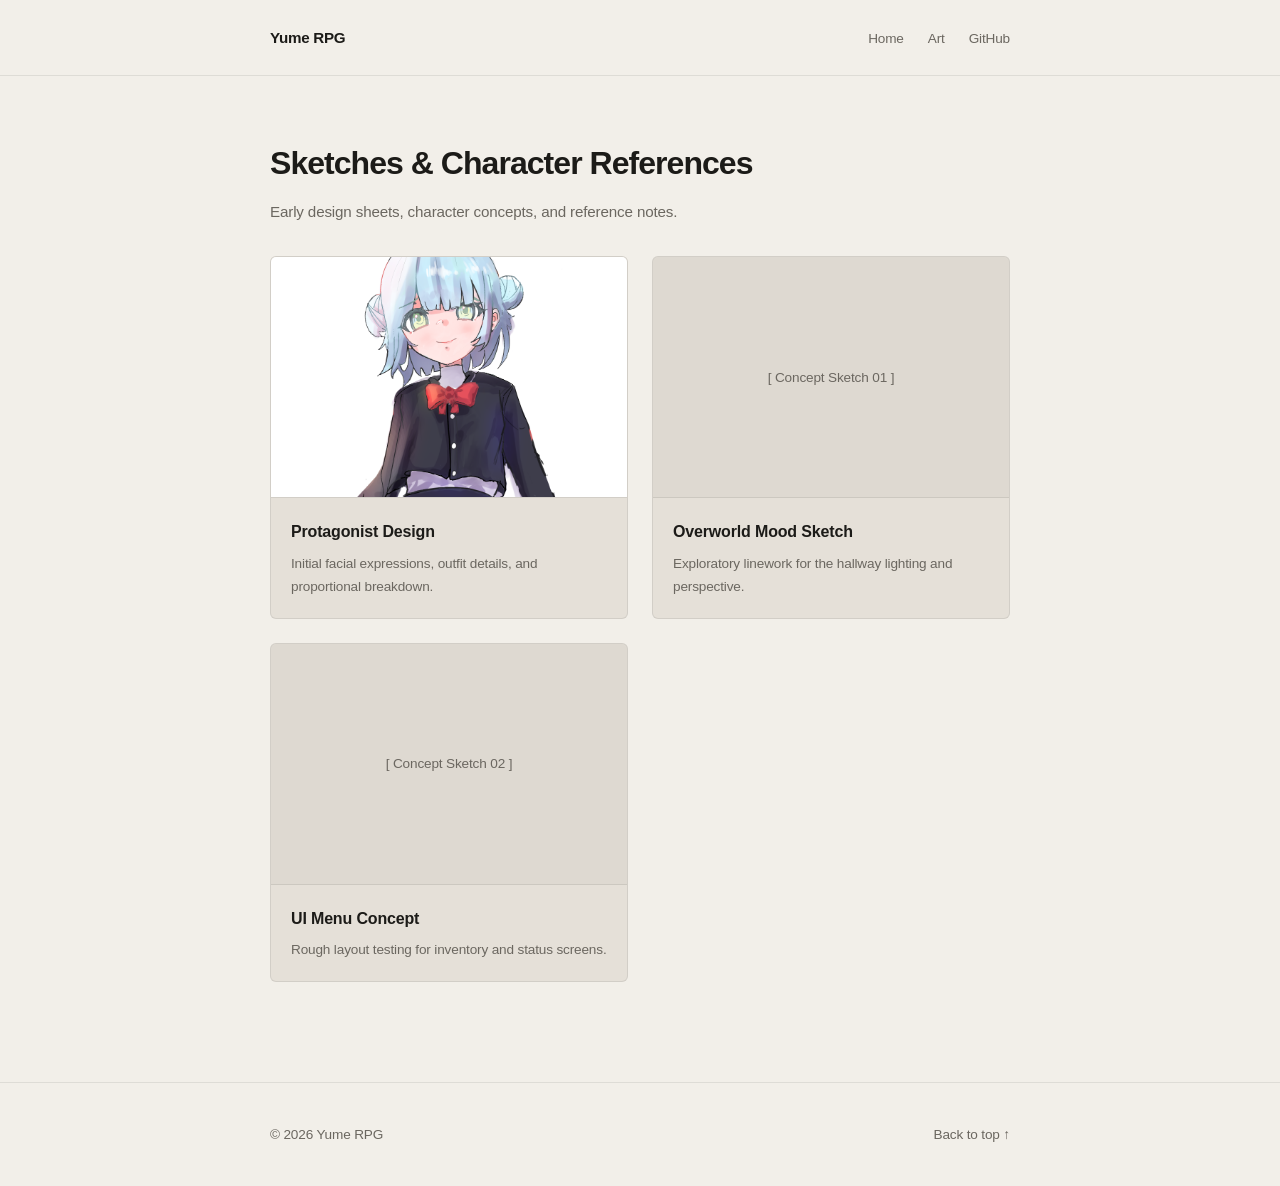
==== art.html @ 42ee74f6 "create art page, about page, lightbox effect for gallery in art page. update styles." ====
<!DOCTYPE html>
<html lang="en">
<head>
    <meta charset="UTF-8">
    <meta name="viewport" content="width=device-width, initial-scale=1.0">
    <title>Yume RPG | Art & References</title>
    <link rel="stylesheet" href="style.css">
</head>
<body id="top">
    

    <nav class="navbar">
        <div class="nav-container">
            <a href="index.html" class="nav-logo">Yume RPG</a>
            <ul class="nav-links">
                <li><a href="index.html">Home</a></li>
                <li><a href="art.html" class="active-page">Art</a></li>
                <li><a href="https://github.com/Memuyy" target="_blank">GitHub</a></li>
            </ul>
        </div>
    </nav>


    <main class="container">
        
        <header class="art-header">
            <h1>Sketches & Character References</h1>
            <p>Early design sheets, character concepts, and reference notes.</p>
        </header>

        <section class="art-grid">
            
            <div class="art-card">
                <img src="images/yume-design.png" alt="Protagonist Design - Character Sheet: Yume" class="art-img lightbox-trigger" data-title="Protagonist Design - Character Sheet: Yume">
                <div class="art-info">
                    <h3>Protagonist Design</h3>
                    <p>Initial facial expressions, outfit details, and proportional breakdown.</p>
                </div>
            </div>

            <div class="art-card">
                <div class="art-placeholder lightbox-trigger" data-title="Overworld Mood Sketch">
                    <span>[ Concept Sketch 01 ]</span>
                </div>
                <div class="art-info">
                    <h3>Overworld Mood Sketch</h3>
                    <p>Exploratory linework for the hallway lighting and perspective.</p>
                </div>
            </div>

            <div class="art-card">
                <div class="art-placeholder lightbox-trigger" data-title="UI Menu Concept">
                    <span>[ Concept Sketch 02 ]</span>
                </div>
                <div class="art-info">
                    <h3>UI Menu Concept</h3>
                    <p>Rough layout testing for inventory and status screens.</p>
                </div>
            </div>

        </section>

    </main>

    <div id="lightbox" class="lightbox-overlay">
        <span class="lightbox-close">&times;</span>
        <div class="lightbox-content">
            <div id="lightbox-display" class="lightbox-view"></div>
            <p id="lightbox-caption"></p>
        </div>
    </div>
    <footer>
        <div class="container footer-container">
            <p>&copy; 2026 Yume RPG</p>
            <a href="#top" class="back-to-top">Back to top &uarr;</a>
        </div>
    </footer>

<script src="lightbox.js"></script>

</body>
</html>
---- style.css ----
:root {
    --bg-primary: #f2efe9;
    --bg-surface: #e5e0d8;
    --text-main: #1c1b18;
    --text-muted: #6b6760;
    --border-subtle: rgba(28, 27, 24, 0.09);
    --font-sans: -apple-system, BlinkMacSystemFont, "Segoe UI", Roboto, Helvetica, Arial, sans-serif;
}

html {
    scroll-behavior: smooth;
}

body {
    font-family: var(--font-sans);
    background-color: var(--bg-primary);
    color: var(--text-main);
    margin: 0;
    line-height: 1.7;
    letter-spacing: -0.01em;
    animation: fadeIn 0.6s ease-out;
}

@keyframes fadeIn {
    from { opacity: 0; transform: translateY(6px); }
    to { opacity: 1; transform: translateY(0); }
}

.container {
    max-width: 740px;
    margin: 0 auto;
    padding: 0 24px;
}

.navbar {
    position: relative;
    background-color: transparent;
    border-bottom: 1px solid var(--border-subtle);
    padding: 24px 0;
}

.nav-container {
    max-width: 740px;
    margin: 0 auto;
    padding: 0 24px;
    display: flex;
    justify-content: space-between;
    align-items: center;
}

.nav-logo {
    font-weight: 700;
    font-size: 0.95rem;
    color: var(--text-main);
    text-decoration: none;
    letter-spacing: -0.02em;
}

.nav-links {
    list-style: none;
    display: flex;
    gap: 24px;
    margin: 0;
    padding: 0;
}

.nav-links a {
    color: var(--text-muted);
    text-decoration: none;
    font-size: 0.85rem;
    font-weight: 400;
    transition: color 0.15s ease;
}

.nav-links a:hover {
    color: var(--text-main);
}

.section {
    margin: 80px 0;
    border-top: 1px solid var(--border-subtle);
    padding-top: 48px;
}

.section h2 {
    font-size: 1.25rem;
    font-weight: 600;
    margin-bottom: 24px;
    letter-spacing: -0.02em;
    color: var(--text-main);
}

.section p {
    color: var(--text-muted);
    font-size: 0.95rem;
}

.gallery-grid {
    display: grid;
    grid-template-columns: repeat(auto-fit, minmax(280px, 1fr));
    gap: 16px;
}

.gallery-placeholder {
    background-color: var(--bg-surface);
    border: 1px solid var(--border-subtle);
    height: 160px;
    display: flex;
    justify-content: center;
    align-items: center;
    border-radius: 6px;
    color: var(--text-muted);
    font-size: 0.85rem;
    transition: all 0.2s ease;
}

.gallery-placeholder:hover {
    border-color: rgba(28, 27, 24, 0.25);
    transform: translateY(-2px);
}

footer {
    border-top: 1px solid var(--border-subtle);
    padding: 40px 0;
    margin-top: 100px;
}

.footer-container {
    max-width: 740px;
    margin: 0 auto;
    padding: 0 24px;
    display: flex;
    justify-content: space-between;
    align-items: center;
}

footer p {
    font-size: 0.85rem;
    color: var(--text-muted);
    margin: 0;
}

.back-to-top {
    font-size: 0.85rem;
    color: var(--text-muted);
    text-decoration: none;
    transition: color 0.2s ease;
}

.back-to-top:hover {
    color: var(--text-main);
}

/* art stuff */
.art-image {
    width: 100%;
    height: auto;
    display: block;
}

.devlog-card {
    background-color: var(--bg-surface);
    border: 1px solid var(--border-subtle);
    border-radius: 6px;
    overflow: hidden; 
    transition: transform 0.2s ease, border-color 0.2s ease;
}

.devlog-card-link:hover .devlog-card {
    border-color: rgba(28, 27, 24, 0.25);
    transform: translateY(-2px);
}

.devlog-thumb {
    width: 100%;
    height: 180px;
    object-fit: cover;
    display: block;
    border-bottom: 1px solid var(--border-subtle);
    background-color: rgba(0, 0, 0, 0.045); 
}

.devlog-body {
    padding: 20px;
}

.devlog-body .date {
    font-size: 0.75rem;
    color: var(--text-muted);
    text-transform: uppercase;
    letter-spacing: 0.05em;
    display: block;
    margin-bottom: 6px;
}

.devlog-body h3 {
    font-size: 1.05rem;
    font-weight: 600;
    margin: 0 0 8px 0;
    color: var(--text-main);
}

.devlog-body p {
    font-size: 0.9rem;
    color: var(--text-muted);
    margin: 0;
}

/* art gallery */
.art-header {
    margin: 60px 0 32px 0;
}

.art-header h1 {
    font-size: 2rem;
    font-weight: 700;
    margin: 0 0 8px 0;
    letter-spacing: -0.03em;
    color: var(--text-main);
}

.art-header p {
    color: var(--text-muted);
    font-size: 0.95rem;
    margin: 0;
}

.art-grid {
    display: grid;
    grid-template-columns: repeat(auto-fit, minmax(320px, 1fr));
    gap: 24px;
    margin-bottom: 80px;
}

.art-card {
    background-color: var(--bg-surface);
    border: 1px solid var(--border-subtle);
    border-radius: 6px;
    overflow: hidden;
    transition: transform 0.2s ease, border-color 0.2s ease;
}

.art-card:hover {
    border-color: rgba(28, 27, 24, 0.25);
    transform: translateY(-2px);
}

.art-placeholder {
    height: 240px;
    background-color: rgba(0, 0, 0, 0.03);
    border-bottom: 1px solid var(--border-subtle);
    display: flex;
    justify-content: center;
    align-items: center;
    color: var(--text-muted);
    font-size: 0.85rem;
    font-weight: 500;
}

.art-img {
    width: 100%;
    height: 240px;
    object-fit: cover;
    display: block;
    border-bottom: 1px solid var(--border-subtle);
}

.art-info {
    padding: 20px;
}

.art-info h3 {
    font-size: 1rem;
    font-weight: 600;
    margin: 0 0 6px 0;
    color: var(--text-main);
}

.art-info p {
    font-size: 0.85rem;
    color: var(--text-muted);
    margin: 0;
}

/* lightbox*/
.lightbox-trigger {
    cursor: pointer;
}

.lightbox-overlay {
    position: fixed;
    top: 0;
    left: 0;
    width: 100%;
    height: 100%;
    background-color: rgba(10, 10, 12, 0.85);
    backdrop-filter: blur(6px);
    display: flex;
    justify-content: center;
    align-items: center;
    z-index: 2000;
    opacity: 0;
    pointer-events: none;
    transition: opacity 0.25s ease;
}

.lightbox-overlay.active {
    opacity: 1;
    pointer-events: auto;
}

.lightbox-content {
    background-color: transparent;
    border: none;
    padding: 0;
    max-width: 90vw;
    width: auto;
    text-align: center;
    transform: scale(0.95);
    transition: transform 0.25s ease;
}

.lightbox-overlay.active .lightbox-content {
    transform: scale(1);
}

.lightbox-view {
    background-color: transparent;
    border: none;
    padding: 0;
    margin-bottom: 12px;
    display: flex;
    justify-content: center;
    align-items: center;
    overflow: hidden;
}

.lightbox-view img {
    max-width: 100%;
    max-height: 70vh;
    width: auto;
    height: auto;
    object-fit: contain;
    display: block;
    border-radius: 4px;
}

#lightbox-caption {
    font-size: 0.95rem;
    color: #ffffff; 
    margin: 0;
}

.lightbox-close {
    position: absolute;
    top: 24px;
    right: 32px;
    font-size: 2.5rem;
    color: #ffffff;
    cursor: pointer;
    background: transparent;
    border: none;
    line-height: 1;
    opacity: 0.8;
    transition: opacity 0.2s ease;
}

.lightbox-close:hover {
    opacity: 1;
}
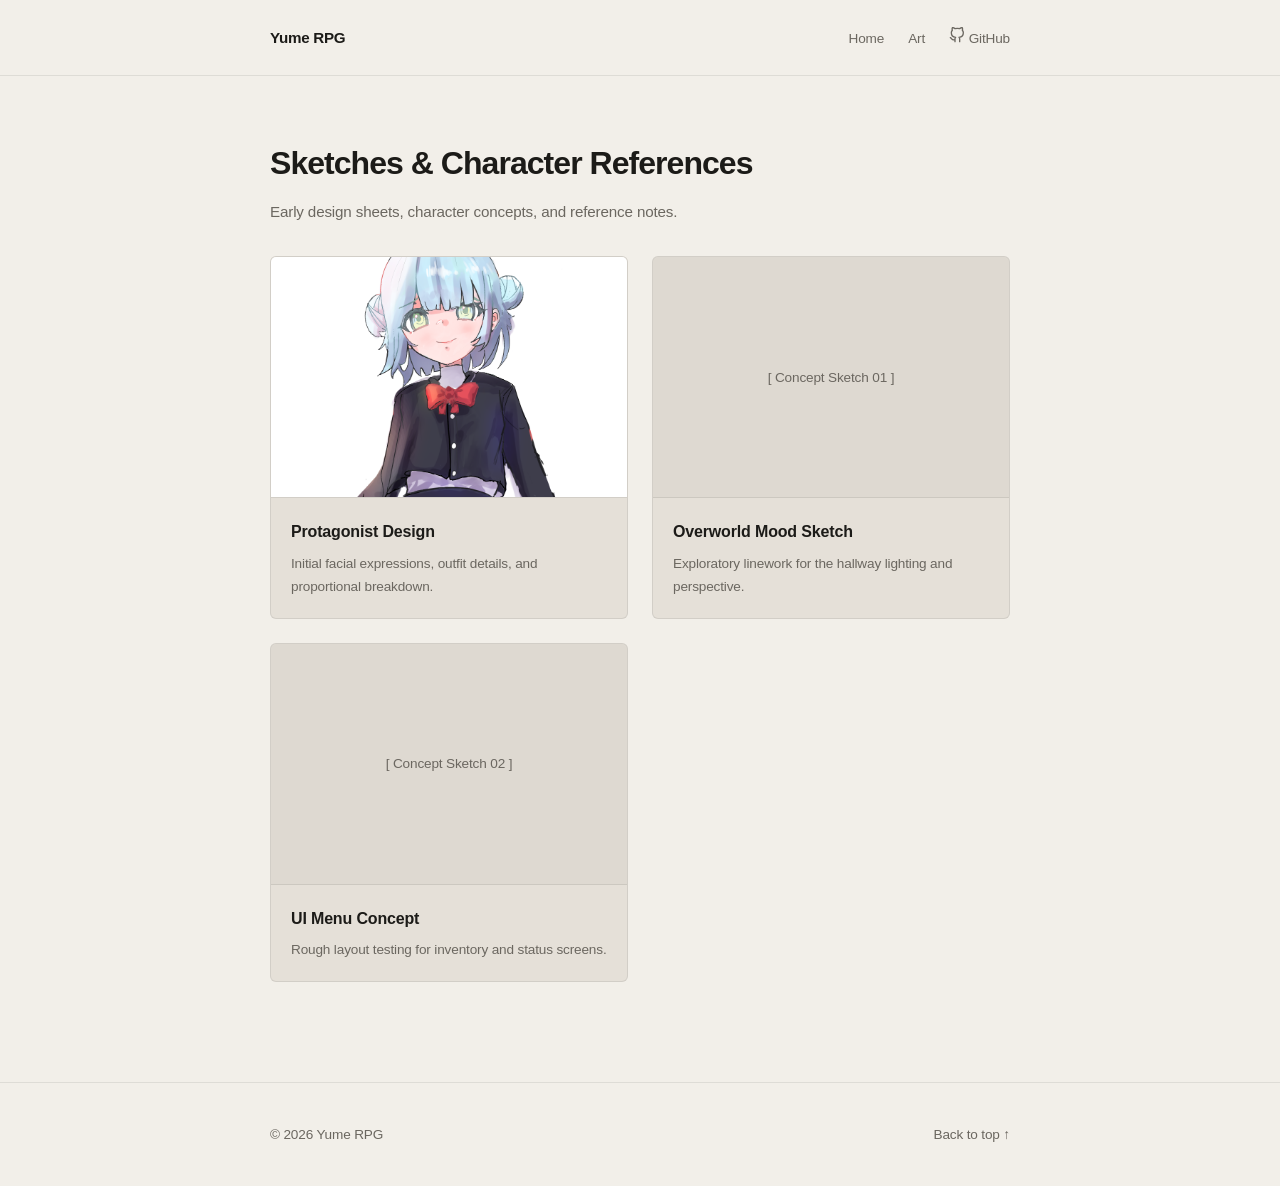
==== commit 72a6c4bc: "inline svg img for github nav link" ====
--- a/art.html
+++ b/art.html
@@ -15,7 +15,14 @@
             <ul class="nav-links">
                 <li><a href="index.html">Home</a></li>
                 <li><a href="art.html" class="active-page">Art</a></li>
-                <li><a href="https://github.com/Memuyy" target="_blank">GitHub</a></li>
+                <li>
+    <a href="https://github.com/Memuyy" target="_blank" class="nav-github-link">
+        <svg class="github-icon" viewBox="0 0 24 24" width="16" height="16" stroke="currentColor" stroke-width="2" fill="none" stroke-linecap="round" stroke-linejoin="round">
+            <path d="M9 19c-5 1.5-5-2.5-7-3m14 6v-3.87a3.37 3.37 0 0 0-.94-2.61c3.14-.35 6.44-1.54 6.44-7A5.44 5.44 0 0 0 20 4.77 5.07 5.07 0 0 0 19.91 1S18.73.65 16 2.48a13.38 13.38 0 0 0-7 0C6.27.65 5.09 1 5.09 1A5.07 5.07 0 0 0 5 4.77a5.44 5.44 0 0 0-1.5 3.78c0 5.42 3.3 6.61 6.44 7A3.37 3.37 0 0 0 9 18.13V22"></path>
+        </svg>
+        GitHub
+    </a>
+</li>
             </ul>
         </div>
     </nav>
